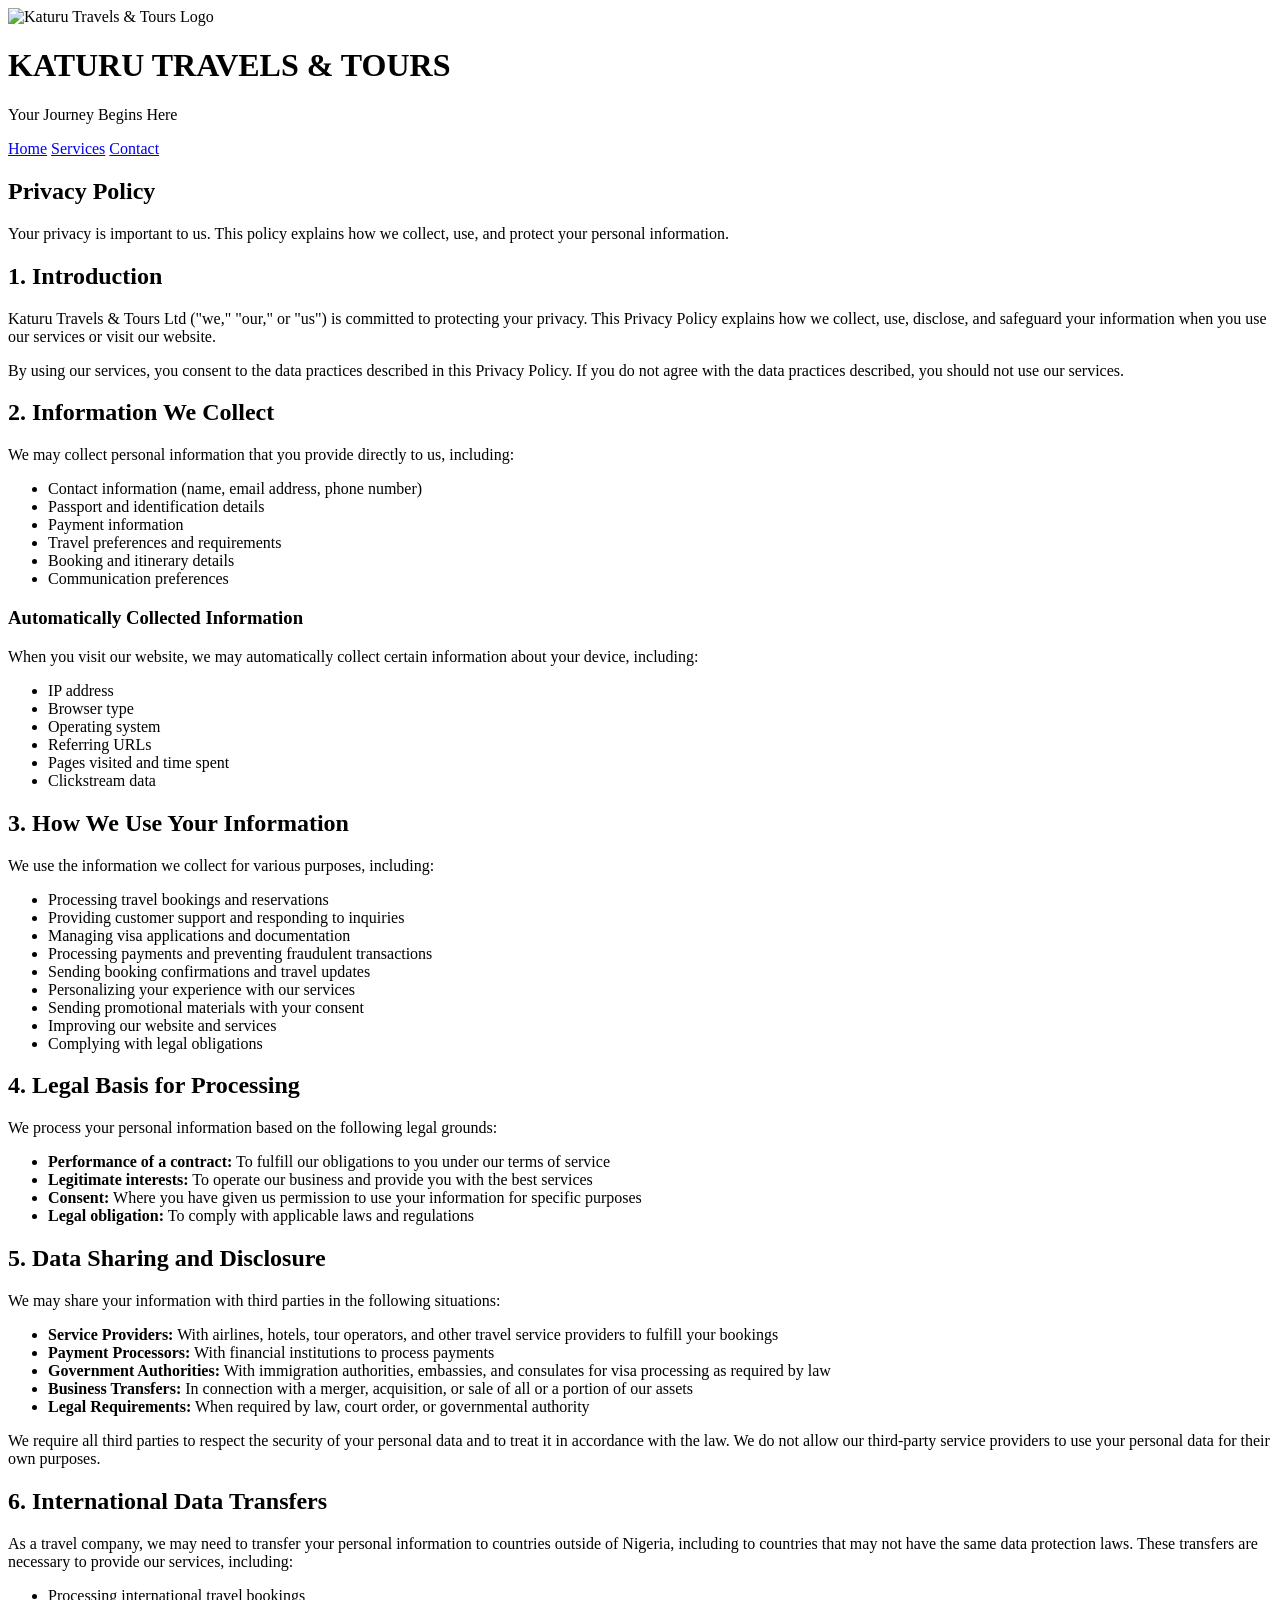
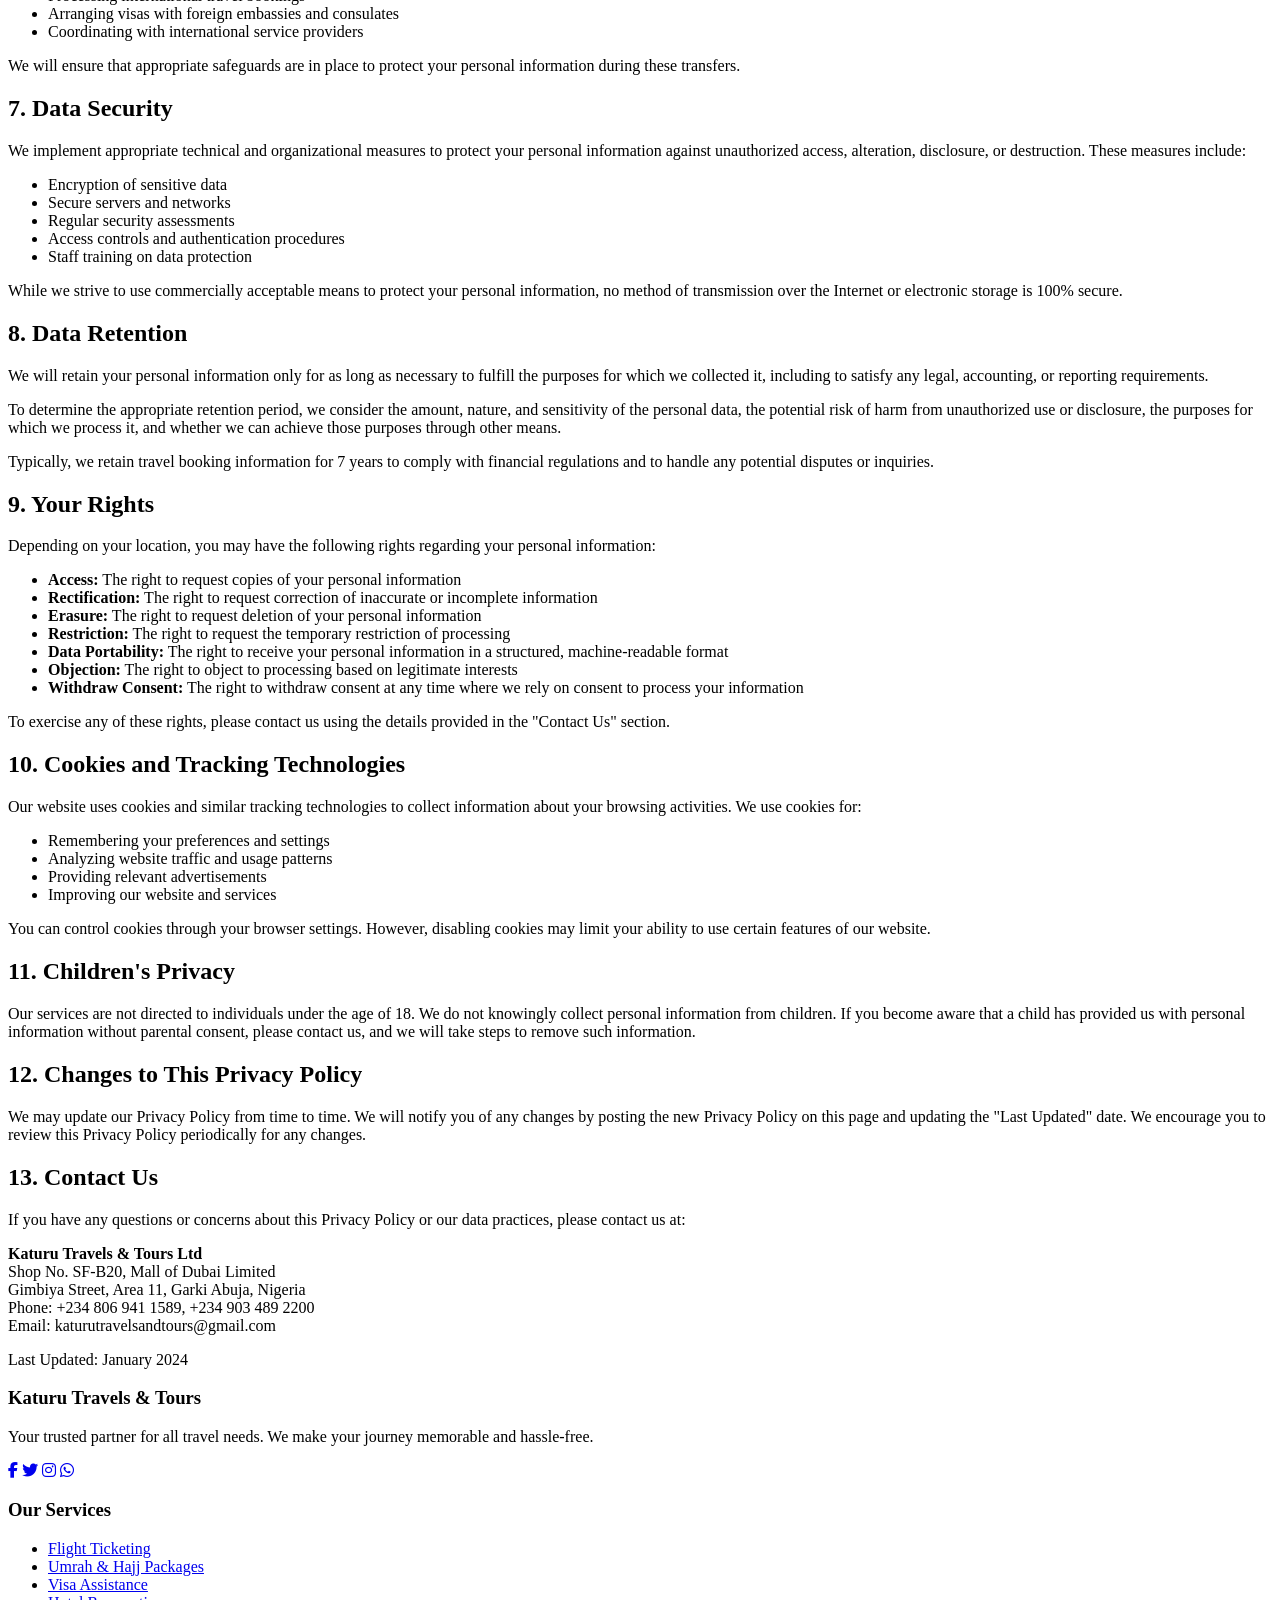
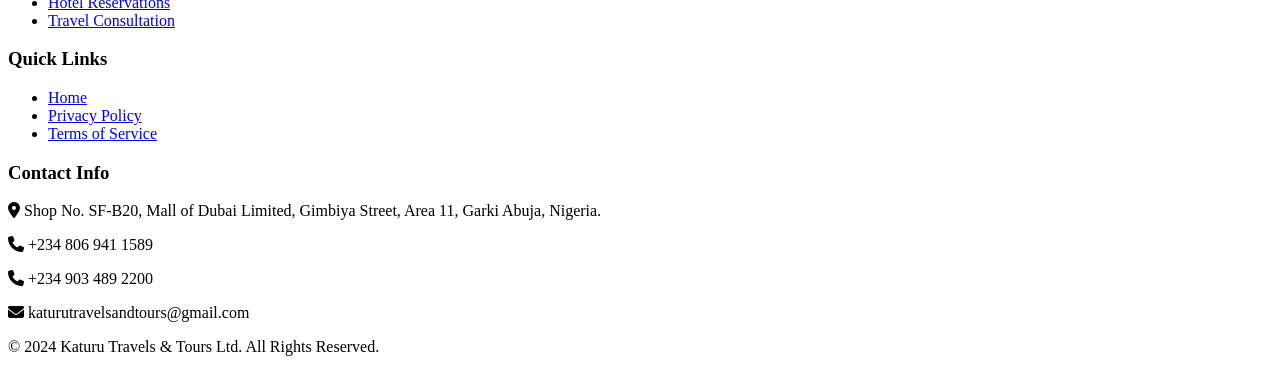
==== privacy-policy.html @ 01b36bdd "Files Upload" ====
<!DOCTYPE html>
<html lang="en">
<head>
    <meta charset="UTF-8">
    <meta name="viewport" content="width=device-width, initial-scale=1.0">
    <title>Privacy Policy - Katuru Travels & Tours</title>
    <link rel="stylesheet" href="https://cdnjs.cloudflare.com/ajax/libs/font-awesome/6.4.0/css/all.min.css">
    <link rel="stylesheet" href="../css/privacy.css">
    <link rel="stylesheet" href="../css/style.css">
</head>
<body>
    <!-- Header -->
    <header>
        <div class="header-container">
            <div class="logo">
                <div class="logo-img-container">
                    <img src="../images/logo.png" alt="Katuru Travels & Tours Logo" class="logo-image">
                </div>
                <div class="logo-text">
                    <h1>KATURU TRAVELS & TOURS</h1>
                    <p>Your Journey Begins Here</p>
                </div>
            </div>
            <nav class="nav-links">
                <a href="../html/index.html">Home</a>
                <a href="../html/index.html">Services</a>
                <a href="../html/index.html">Contact</a>
            </nav>
        </div>
    </header>

    <!-- Hero Section -->
    <section class="policy-hero">
        <h1>Privacy Policy</h1>
        <p>Your privacy is important to us. This policy explains how we collect, use, and protect your personal information.</p>
    </section>

    <!-- Policy Content -->
    <div class="policy-content">
        <div class="policy-section">
            <h2>1. Introduction</h2>
            <p>Katuru Travels & Tours Ltd ("we," "our," or "us") is committed to protecting your privacy. This Privacy Policy explains how we collect, use, disclose, and safeguard your information when you use our services or visit our website.</p>
            <p>By using our services, you consent to the data practices described in this Privacy Policy. If you do not agree with the data practices described, you should not use our services.</p>
        </div>

        <div class="policy-section">
            <h2>2. Information We Collect</h2>
            <p>We may collect personal information that you provide directly to us, including:</p>
            <ul>
                <li>Contact information (name, email address, phone number)</li>
                <li>Passport and identification details</li>
                <li>Payment information</li>
                <li>Travel preferences and requirements</li>
                <li>Booking and itinerary details</li>
                <li>Communication preferences</li>
            </ul>
            
            <h3>Automatically Collected Information</h3>
            <p>When you visit our website, we may automatically collect certain information about your device, including:</p>
            <ul>
                <li>IP address</li>
                <li>Browser type</li>
                <li>Operating system</li>
                <li>Referring URLs</li>
                <li>Pages visited and time spent</li>
                <li>Clickstream data</li>
            </ul>
        </div>

        <div class="policy-section">
            <h2>3. How We Use Your Information</h2>
            <p>We use the information we collect for various purposes, including:</p>
            <ul>
                <li>Processing travel bookings and reservations</li>
                <li>Providing customer support and responding to inquiries</li>
                <li>Managing visa applications and documentation</li>
                <li>Processing payments and preventing fraudulent transactions</li>
                <li>Sending booking confirmations and travel updates</li>
                <li>Personalizing your experience with our services</li>
                <li>Sending promotional materials with your consent</li>
                <li>Improving our website and services</li>
                <li>Complying with legal obligations</li>
            </ul>
        </div>

        <div class="policy-section">
            <h2>4. Legal Basis for Processing</h2>
            <p>We process your personal information based on the following legal grounds:</p>
            <ul>
                <li><strong>Performance of a contract:</strong> To fulfill our obligations to you under our terms of service</li>
                <li><strong>Legitimate interests:</strong> To operate our business and provide you with the best services</li>
                <li><strong>Consent:</strong> Where you have given us permission to use your information for specific purposes</li>
                <li><strong>Legal obligation:</strong> To comply with applicable laws and regulations</li>
            </ul>
        </div>

        <div class="policy-section">
            <h2>5. Data Sharing and Disclosure</h2>
            <p>We may share your information with third parties in the following situations:</p>
            <ul>
                <li><strong>Service Providers:</strong> With airlines, hotels, tour operators, and other travel service providers to fulfill your bookings</li>
                <li><strong>Payment Processors:</strong> With financial institutions to process payments</li>
                <li><strong>Government Authorities:</strong> With immigration authorities, embassies, and consulates for visa processing as required by law</li>
                <li><strong>Business Transfers:</strong> In connection with a merger, acquisition, or sale of all or a portion of our assets</li>
                <li><strong>Legal Requirements:</strong> When required by law, court order, or governmental authority</li>
            </ul>
            
            <div class="highlight">
                <p>We require all third parties to respect the security of your personal data and to treat it in accordance with the law. We do not allow our third-party service providers to use your personal data for their own purposes.</p>
            </div>
        </div>

        <div class="policy-section">
            <h2>6. International Data Transfers</h2>
            <p>As a travel company, we may need to transfer your personal information to countries outside of Nigeria, including to countries that may not have the same data protection laws. These transfers are necessary to provide our services, including:</p>
            <ul>
                <li>Processing international travel bookings</li>
                <li>Arranging visas with foreign embassies and consulates</li>
                <li>Coordinating with international service providers</li>
            </ul>
            <p>We will ensure that appropriate safeguards are in place to protect your personal information during these transfers.</p>
        </div>

        <div class="policy-section">
            <h2>7. Data Security</h2>
            <p>We implement appropriate technical and organizational measures to protect your personal information against unauthorized access, alteration, disclosure, or destruction. These measures include:</p>
            <ul>
                <li>Encryption of sensitive data</li>
                <li>Secure servers and networks</li>
                <li>Regular security assessments</li>
                <li>Access controls and authentication procedures</li>
                <li>Staff training on data protection</li>
            </ul>
            <p>While we strive to use commercially acceptable means to protect your personal information, no method of transmission over the Internet or electronic storage is 100% secure.</p>
        </div>

        <div class="policy-section">
            <h2>8. Data Retention</h2>
            <p>We will retain your personal information only for as long as necessary to fulfill the purposes for which we collected it, including to satisfy any legal, accounting, or reporting requirements.</p>
            <p>To determine the appropriate retention period, we consider the amount, nature, and sensitivity of the personal data, the potential risk of harm from unauthorized use or disclosure, the purposes for which we process it, and whether we can achieve those purposes through other means.</p>
            <p>Typically, we retain travel booking information for 7 years to comply with financial regulations and to handle any potential disputes or inquiries.</p>
        </div>

        <div class="policy-section">
            <h2>9. Your Rights</h2>
            <p>Depending on your location, you may have the following rights regarding your personal information:</p>
            <ul>
                <li><strong>Access:</strong> The right to request copies of your personal information</li>
                <li><strong>Rectification:</strong> The right to request correction of inaccurate or incomplete information</li>
                <li><strong>Erasure:</strong> The right to request deletion of your personal information</li>
                <li><strong>Restriction:</strong> The right to request the temporary restriction of processing</li>
                <li><strong>Data Portability:</strong> The right to receive your personal information in a structured, machine-readable format</li>
                <li><strong>Objection:</strong> The right to object to processing based on legitimate interests</li>
                <li><strong>Withdraw Consent:</strong> The right to withdraw consent at any time where we rely on consent to process your information</li>
            </ul>
            <p>To exercise any of these rights, please contact us using the details provided in the "Contact Us" section.</p>
        </div>

        <div class="policy-section">
            <h2>10. Cookies and Tracking Technologies</h2>
            <p>Our website uses cookies and similar tracking technologies to collect information about your browsing activities. We use cookies for:</p>
            <ul>
                <li>Remembering your preferences and settings</li>
                <li>Analyzing website traffic and usage patterns</li>
                <li>Providing relevant advertisements</li>
                <li>Improving our website and services</li>
            </ul>
            <p>You can control cookies through your browser settings. However, disabling cookies may limit your ability to use certain features of our website.</p>
        </div>

        <div class="policy-section">
            <h2>11. Children's Privacy</h2>
            <p>Our services are not directed to individuals under the age of 18. We do not knowingly collect personal information from children. If you become aware that a child has provided us with personal information without parental consent, please contact us, and we will take steps to remove such information.</p>
        </div>

        <div class="policy-section">
            <h2>12. Changes to This Privacy Policy</h2>
            <p>We may update our Privacy Policy from time to time. We will notify you of any changes by posting the new Privacy Policy on this page and updating the "Last Updated" date. We encourage you to review this Privacy Policy periodically for any changes.</p>
        </div>

        <div class="policy-section">
            <h2>13. Contact Us</h2>
            <p>If you have any questions or concerns about this Privacy Policy or our data practices, please contact us at:</p>
            <p><strong>Katuru Travels & Tours Ltd</strong><br>
            Shop No. SF-B20, Mall of Dubai Limited<br>
            Gimbiya Street, Area 11, Garki Abuja, Nigeria<br>
            Phone: +234 806 941 1589, +234 903 489 2200<br>
            Email: katurutravelsandtours@gmail.com</p>
        </div>

        <p class="update-date">Last Updated: January 2024</p>
    </div>

    <!-- Footer -->
    <footer>
        <div class="footer-container">
            <div class="footer-col">
                <h3>Katuru Travels & Tours</h3>
                <p>Your trusted partner for all travel needs. We make your journey memorable and hassle-free.</p>
                <div class="social-icons">
                    <a href="https://www.facebook.com/profile.php?id=61578586058037"><i class="fab fa-facebook-f"></i></a>
                    <a href="https://x.com/Katurutravels"><i class="fab fa-twitter"></i></a>
                    <a href="https://www.instagram.com/katurutravelsandtours/"><i class="fab fa-instagram"></i></a>
                    <a href="https://www.instagram.com/katurutravelsandtours/"><i class="fab fa-whatsapp"></i></a>
                </div>
            </div>
            <div class="footer-col">
                <h3>Our Services</h3>
                <ul class="footer-links">
                    <li><a href="../index.html#services">Flight Ticketing</a></li>
                    <li><a href="../index.html#services">Umrah & Hajj Packages</a></li>
                    <li><a href="../index.html#services">Visa Assistance</a></li>
                    <li><a href="../index.html#services">Hotel Reservations</a></li>
                    <li><a href="../index.html#services">Travel Consultation</a></li>
                </ul>
            </div>
            <div class="footer-col">
                <h3>Quick Links</h3>
                <ul class="footer-links">
                    <li><a href="../html/index.html">Home</a></li>
                    <li><a href="privacy-policy.html">Privacy Policy</a></li>
                    <li><a href="#">Terms of Service</a></li>
                </ul>
            </div>
            <div class="footer-col">
                <h3>Contact Info</h3>
                <p><i class="fas fa-map-marker-alt"></i> Shop No. SF-B20, Mall of Dubai Limited, Gimbiya Street, Area 11, Garki Abuja, Nigeria.</p>
                <p><i class="fas fa-phone"></i> +234 806 941 1589</p>
                <p><i class="fas fa-phone"></i> +234 903 489 2200</p>
                <p><i class="fas fa-envelope"></i> katurutravelsandtours@gmail.com</p>
            </div>
        </div>
        <div class="copyright">
            <p>&copy; 2024 Katuru Travels & Tours Ltd. All Rights Reserved.</p>
        </div>
    </footer>

    
        <script src="../javascript/privacy.js"></script>
    
</body>
</html>
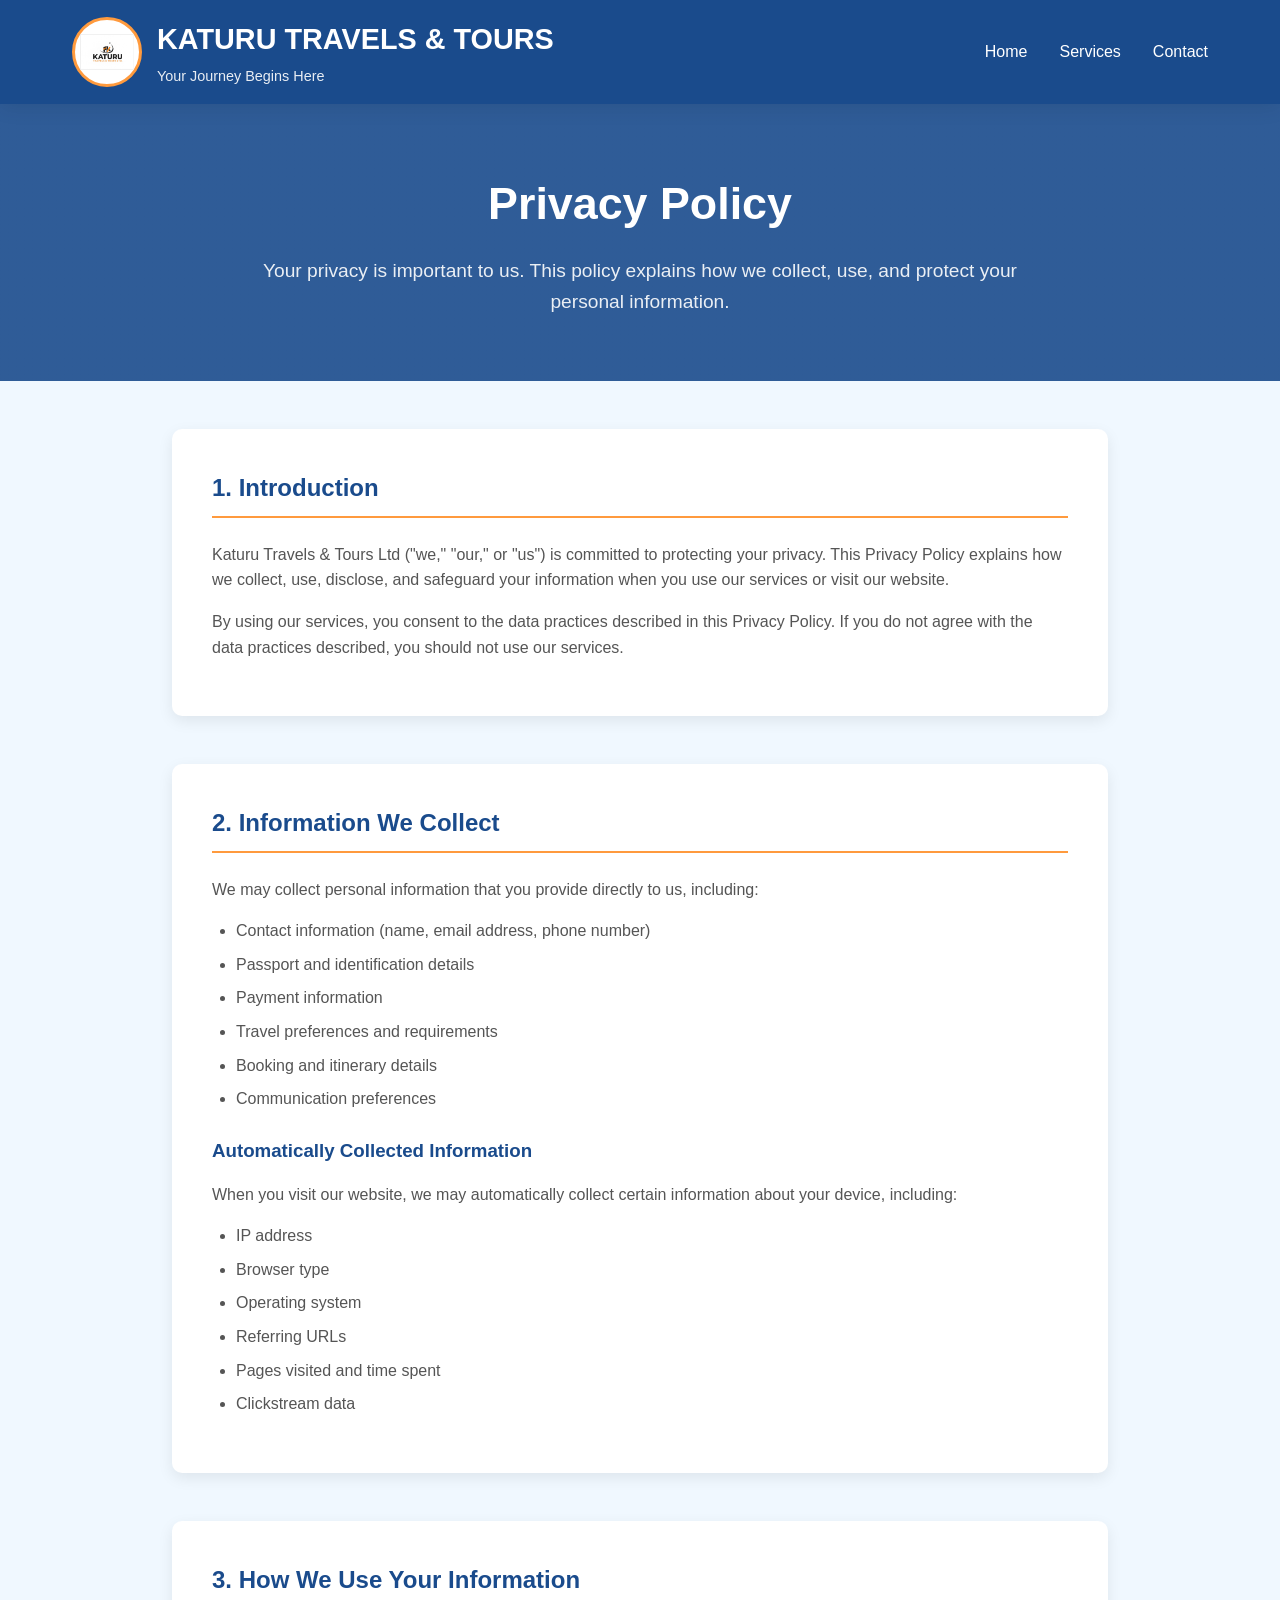
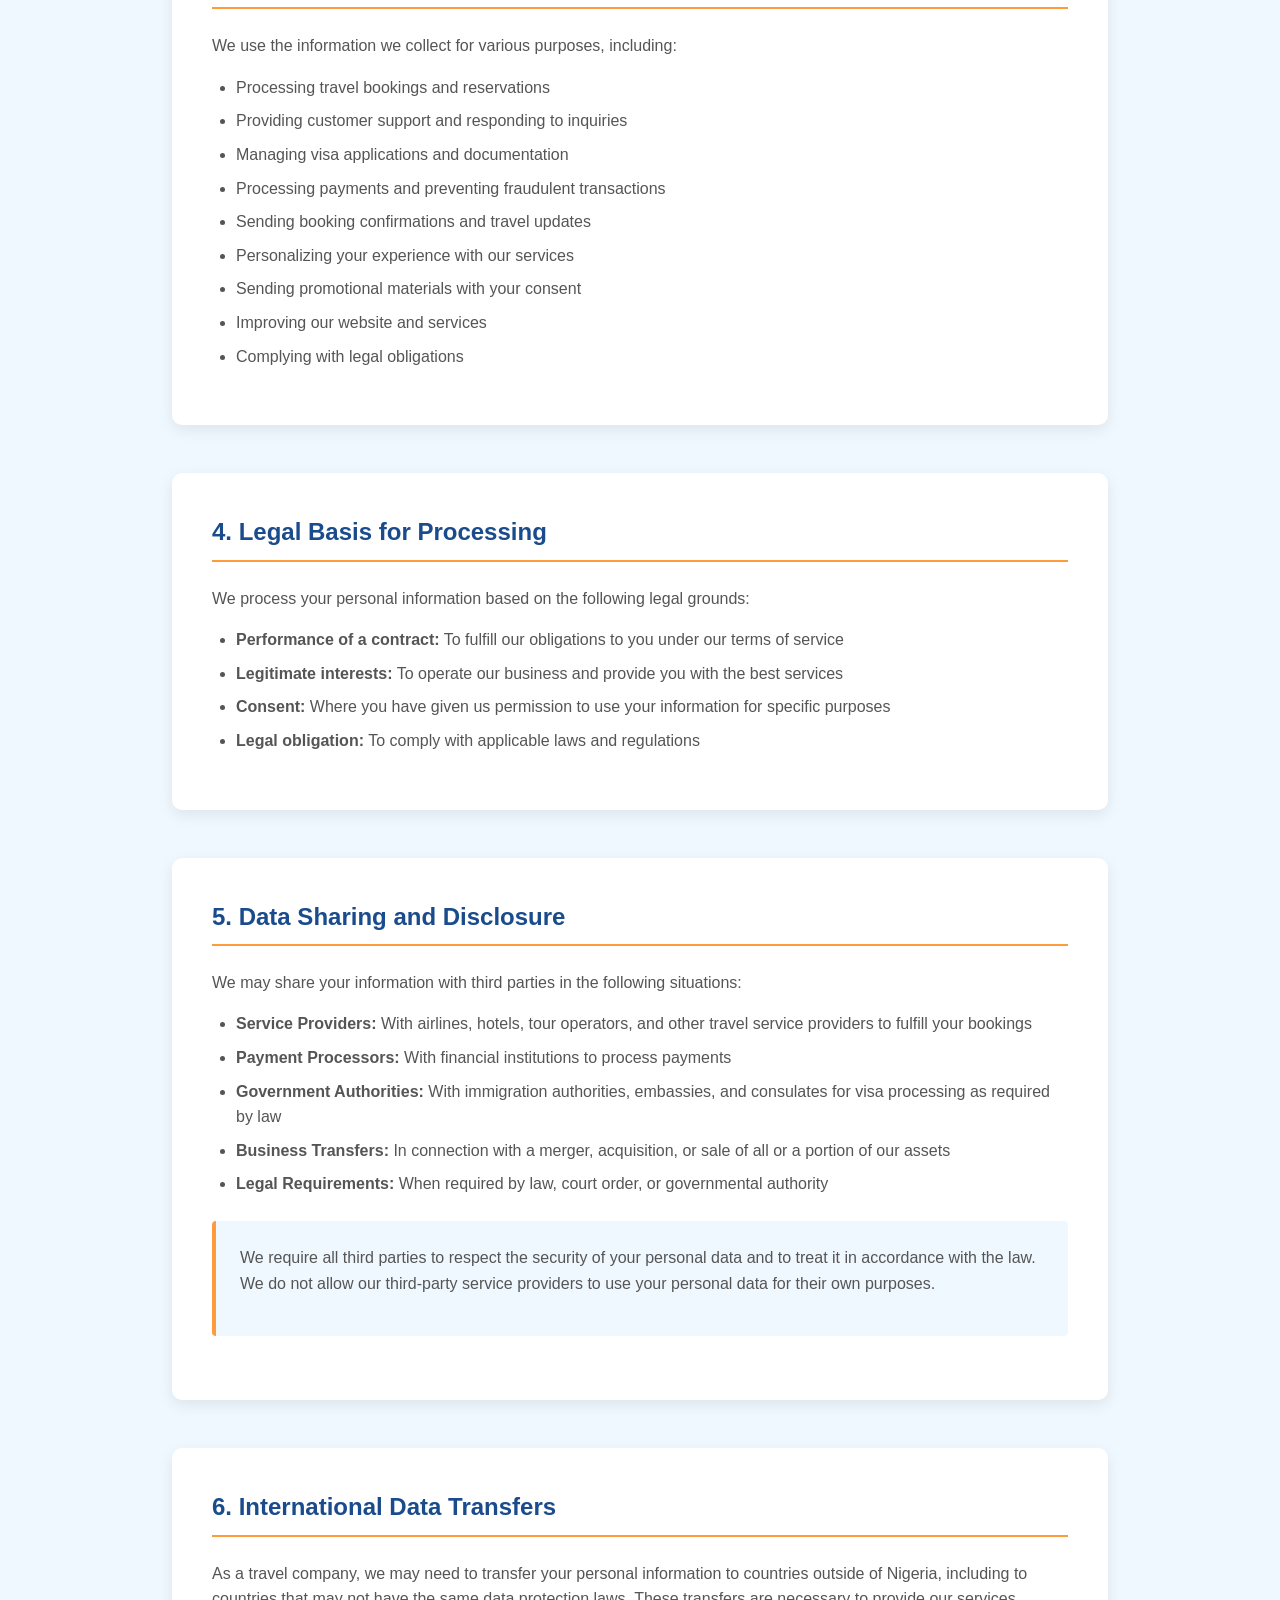
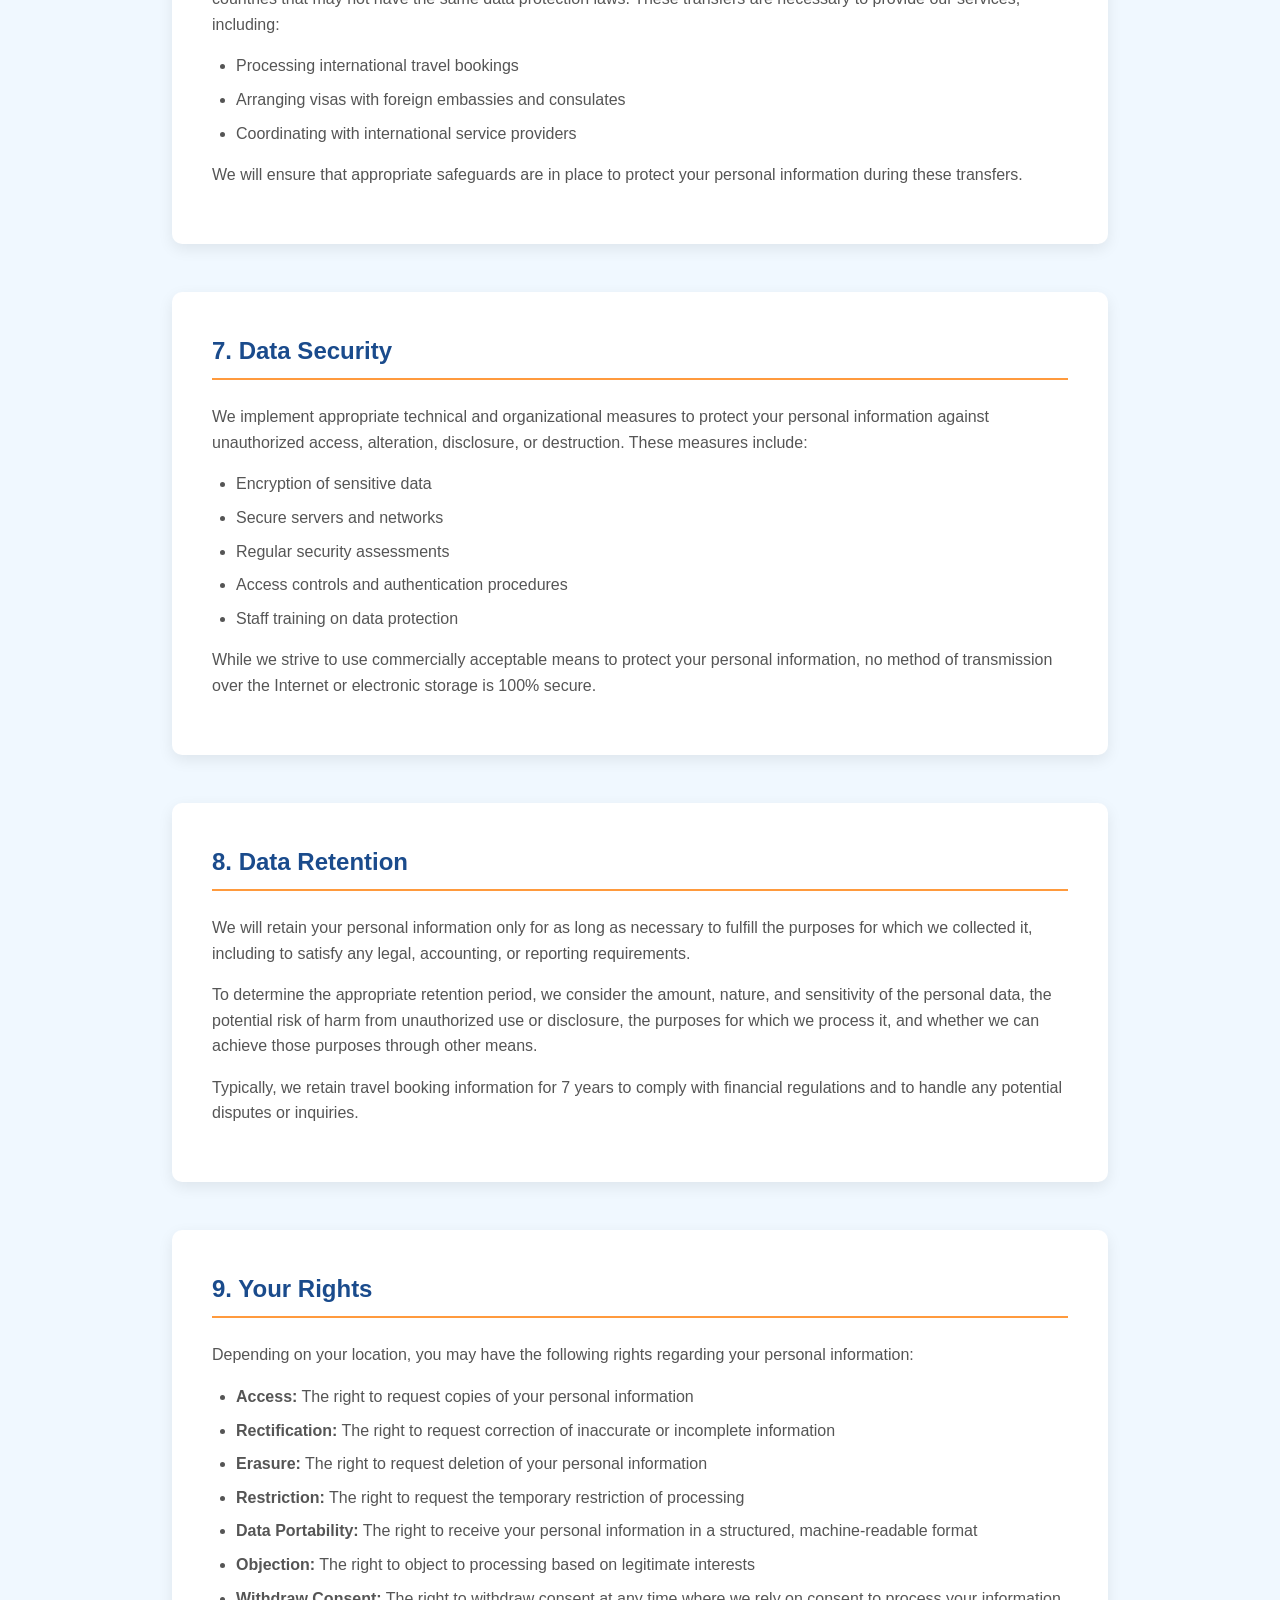
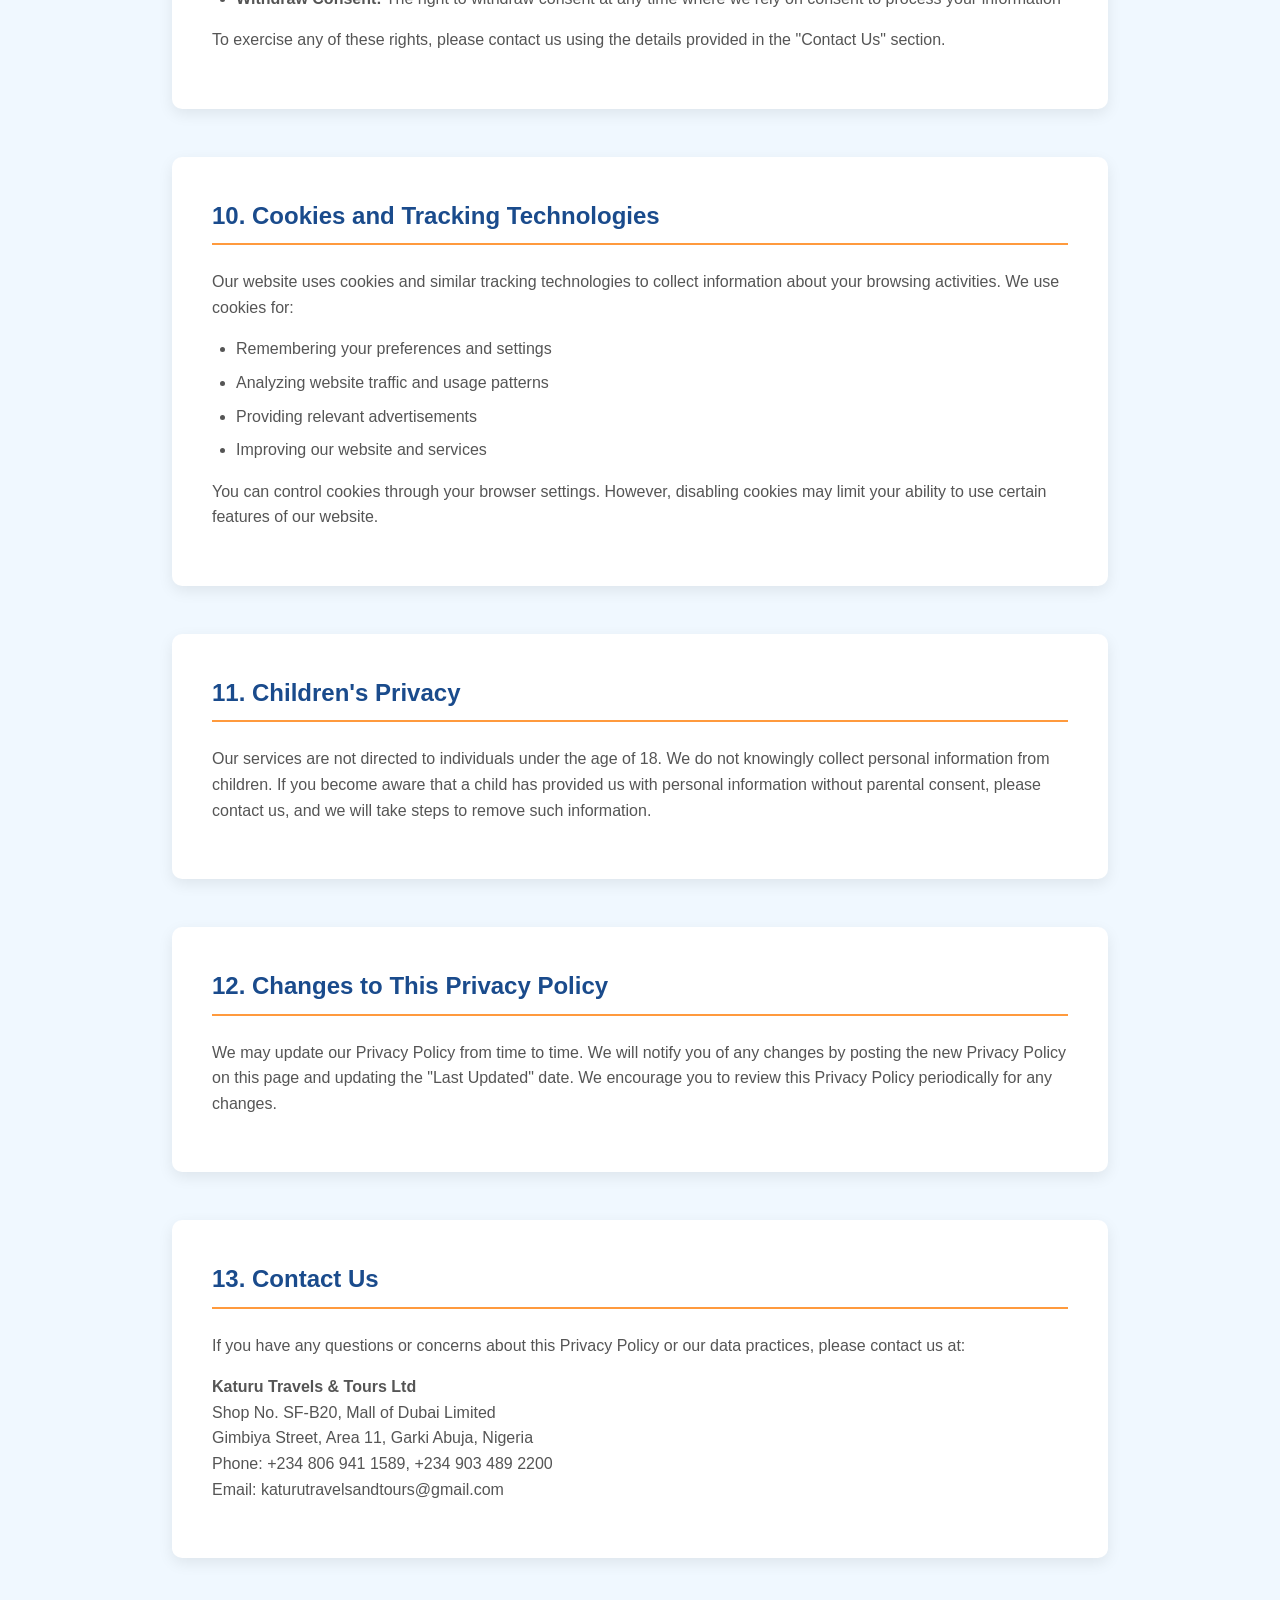
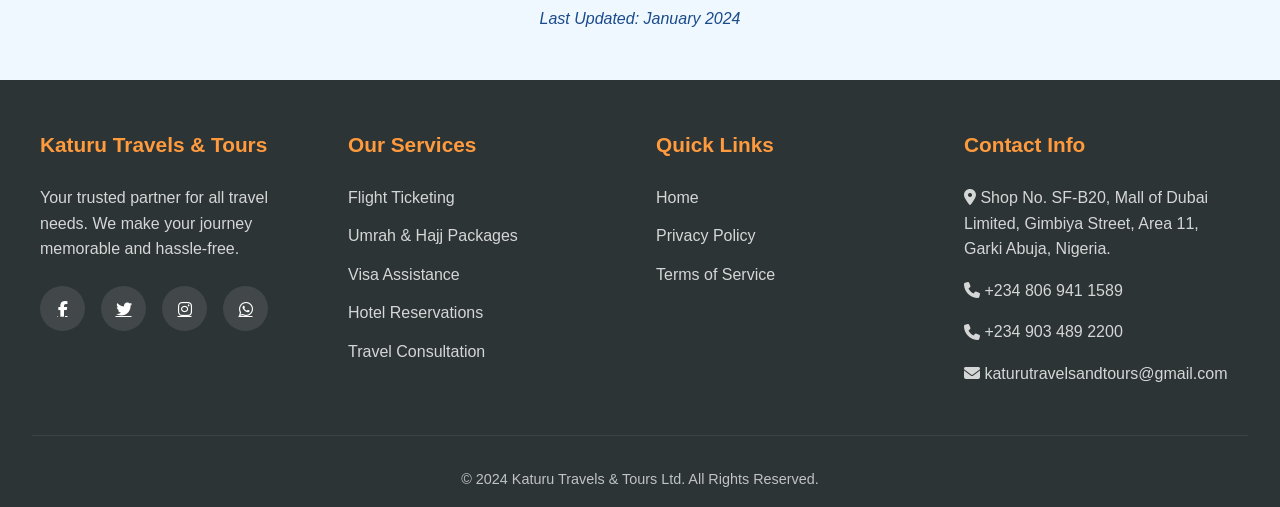
==== commit 770324a9: "updated the href links" ====
--- a/privacy-policy.html
+++ b/privacy-policy.html
@@ -5,8 +5,8 @@
     <meta name="viewport" content="width=device-width, initial-scale=1.0">
     <title>Privacy Policy - Katuru Travels & Tours</title>
     <link rel="stylesheet" href="https://cdnjs.cloudflare.com/ajax/libs/font-awesome/6.4.0/css/all.min.css">
-    <link rel="stylesheet" href="../css/privacy.css">
-    <link rel="stylesheet" href="../css/style.css">
+    <link rel="stylesheet" href="privacy.css">
+    <link rel="stylesheet" href="style.css">
 </head>
 <body>
     <!-- Header -->
@@ -14,7 +14,7 @@
         <div class="header-container">
             <div class="logo">
                 <div class="logo-img-container">
-                    <img src="../images/logo.png" alt="Katuru Travels & Tours Logo" class="logo-image">
+                    <img src="logo.png" alt="Katuru Travels & Tours Logo" class="logo-image">
                 </div>
                 <div class="logo-text">
                     <h1>KATURU TRAVELS & TOURS</h1>
@@ -22,9 +22,9 @@
                 </div>
             </div>
             <nav class="nav-links">
-                <a href="../html/index.html">Home</a>
-                <a href="../html/index.html">Services</a>
-                <a href="../html/index.html">Contact</a>
+                <a href="index.html">Home</a>
+                <a href="index.html">Services</a>
+                <a href="index.html">Contact</a>
             </nav>
         </div>
     </header>
@@ -217,7 +217,7 @@
             <div class="footer-col">
                 <h3>Quick Links</h3>
                 <ul class="footer-links">
-                    <li><a href="../html/index.html">Home</a></li>
+                    <li><a href="index.html">Home</a></li>
                     <li><a href="privacy-policy.html">Privacy Policy</a></li>
                     <li><a href="#">Terms of Service</a></li>
                 </ul>
@@ -239,4 +239,4 @@
         <script src="../javascript/privacy.js"></script>
     
 </body>
-</html>+</html>
--- a/privacy.css
+++ b/privacy.css
@@ -0,0 +1,316 @@
+
+        :root {
+            --primary-color: #1a4b8c;
+            --secondary-color: #ff9a3d;
+            --accent-color: #ff6b6b;
+            --light-color: #f0f8ff;
+            --dark-color: #2d3436;
+        }
+
+        * {
+            margin: 0;
+            padding: 0;
+            box-sizing: border-box;
+            font-family: 'Segoe UI', Tahoma, Geneva, Verdana, sans-serif;
+        }
+
+        body {
+            background-color: var(--light-color);
+            color: var(--dark-color);
+            line-height: 1.6;
+            scroll-behavior: smooth;
+        }
+
+        /* Header Styles */
+        header {
+            background-color: var(--primary-color);
+            color: white;
+            padding: 1rem 0;
+            position: sticky;
+            top: 0;
+            z-index: 100;
+            box-shadow: 0 2px 20px rgba(0, 0, 0, 0.1);
+        }
+
+        .header-container {
+            display: flex;
+            justify-content: space-between;
+            align-items: center;
+            max-width: 1200px;
+            margin: 0 auto;
+            padding: 0 2rem;
+        }
+
+        .logo {
+            display: flex;
+            align-items: center;
+        }
+
+        .logo-img-container {
+            width: 70px;
+            height: 70px;
+            border-radius: 50%;
+            overflow: hidden;
+            border: 3px solid var(--secondary-color);
+            margin-right: 15px;
+            display: flex;
+            align-items: center;
+            justify-content: center;
+            background-color: white;
+            padding: 5px;
+        }
+
+        .logo-image {
+            width: 100%;
+            height: 100%;
+            object-fit: contain;
+        }
+
+        .logo-text h1 {
+            font-size: 1.8rem;
+            font-weight: 700;
+            margin-bottom: 0.2rem;
+            color: white;
+        }
+
+        .logo-text p {
+            font-size: 0.9rem;
+            opacity: 0.9;
+            color: white;
+        }
+
+        /* Navigation */
+        .nav-links {
+            display: flex;
+            gap: 2rem;
+        }
+
+        .nav-links a {
+            color: white;
+            text-decoration: none;
+            font-weight: 500;
+            transition: color 0.3s ease;
+        }
+
+        .nav-links a:hover {
+            color: var(--secondary-color);
+        }
+
+        .hamburger {
+            display: none;
+            flex-direction: column;
+            cursor: pointer;
+        }
+
+        .hamburger span {
+            width: 25px;
+            height: 3px;
+            background: white;
+            margin: 2px 0;
+            transition: all 0.3s ease;
+        }
+
+        /* Hero Section */
+        .policy-hero {
+            background: linear-gradient(rgba(26, 75, 140, 0.9), rgba(26, 75, 140, 0.9));
+            padding: 4rem 2rem;
+            text-align: center;
+            color: white;
+        }
+
+        .policy-hero h1 {
+            font-size: 2.8rem;
+            margin-bottom: 1rem;
+        }
+
+        .policy-hero p {
+            font-size: 1.2rem;
+            max-width: 800px;
+            margin: 0 auto;
+            opacity: 0.9;
+        }
+
+        /* Policy Content */
+        .policy-content {
+            max-width: 1000px;
+            margin: 3rem auto;
+            padding: 0 2rem;
+        }
+
+        .policy-section {
+            margin-bottom: 3rem;
+            background: white;
+            padding: 2.5rem;
+            border-radius: 10px;
+            box-shadow: 0 5px 15px rgba(0, 0, 0, 0.08);
+        }
+
+        .policy-section h2 {
+            color: var(--primary-color);
+            margin-bottom: 1.5rem;
+            padding-bottom: 0.5rem;
+            border-bottom: 2px solid var(--secondary-color);
+        }
+
+        .policy-section h3 {
+            color: var(--primary-color);
+            margin: 1.5rem 0 1rem;
+        }
+
+        .policy-section p, .policy-section ul {
+            margin-bottom: 1rem;
+            color: #555;
+        }
+
+        .policy-section ul {
+            padding-left: 1.5rem;
+        }
+
+        .policy-section li {
+            margin-bottom: 0.5rem;
+        }
+
+        .highlight {
+            background-color: var(--light-color);
+            padding: 1.5rem;
+            border-left: 4px solid var(--secondary-color);
+            margin: 1.5rem 0;
+            border-radius: 4px;
+        }
+
+        .update-date {
+            text-align: center;
+            font-style: italic;
+            color: var(--primary-color);
+            margin-top: 3rem;
+        }
+
+        /* Footer */
+        footer {
+            background: var(--dark-color);
+            color: white;
+            padding: 3rem 2rem 1rem;
+        }
+
+        .footer-container {
+            display: grid;
+            grid-template-columns: repeat(auto-fit, minmax(250px, 1fr));
+            gap: 2rem;
+            max-width: 1200px;
+            margin: 0 auto;
+        }
+
+        .footer-col h3 {
+            font-size: 1.3rem;
+            margin-bottom: 1.5rem;
+            color: var(--secondary-color);
+        }
+
+        .footer-col p {
+            margin-bottom: 1rem;
+            opacity: 0.8;
+        }
+
+        .footer-links {
+            list-style: none;
+        }
+
+        .footer-links li {
+            margin-bottom: 0.8rem;
+        }
+
+        .footer-links a {
+            color: white;
+            text-decoration: none;
+            opacity: 0.8;
+            transition: all 0.3s;
+        }
+
+        .footer-links a:hover {
+            opacity: 1;
+            color: var(--secondary-color);
+        }
+
+        .social-icons {
+            display: flex;
+            gap: 1rem;
+            margin-top: 1.5rem;
+        }
+
+        .social-icons a {
+            display: inline-flex;
+            align-items: center;
+            justify-content: center;
+            width: 45px;
+            height: 45px;
+            background-color: rgba(255, 255, 255, 0.1);
+            border-radius: 50%;
+            color: white;
+            transition: all 0.3s;
+        }
+
+        .social-icons a:hover {
+            background-color: var(--secondary-color);
+            color: var(--primary-color);
+            transform: translateY(-3px);
+        }
+
+        .copyright {
+            text-align: center;
+            padding-top: 2rem;
+            margin-top: 2rem;
+            border-top: 1px solid rgba(255, 255, 255, 0.1);
+            opacity: 0.7;
+            font-size: 0.9rem;
+        }
+
+        /* Responsive Design */
+        @media (max-width: 768px) {
+            .header-container {
+                flex-direction: column;
+                text-align: center;
+            }
+            
+            .logo {
+                margin-bottom: 1rem;
+                justify-content: center;
+            }
+            
+            .logo-img-container {
+                width: 60px;
+                height: 60px;
+                margin-right: 10px;
+            }
+            
+            .logo-text h1 {
+                font-size: 1.5rem;
+            }
+            
+            .logo-text p {
+                font-size: 0.8rem;
+            }
+            
+            .nav-links {
+                flex-direction: column;
+                gap: 1rem;
+                margin-top: 1rem;
+            }
+            
+            .policy-hero h1 {
+                font-size: 2.2rem;
+            }
+            
+            .policy-hero p {
+                font-size: 1rem;
+            }
+            
+            .policy-section {
+                padding: 1.5rem;
+            }
+        }
+
+        /* Smooth scrolling */
+        html {
+            scroll-behavior: smooth;
+        }
+    
--- a/style.css
+++ b/style.css
@@ -0,0 +1,887 @@
+:root {
+    --primary-color: #1a4b8c;
+    --secondary-color: #ff9a3d;
+    --accent-color: #ff6b6b;
+    --light-color: #f0f8ff;
+    --dark-color: #2d3436;
+}
+
+* {
+    margin: 0;
+    padding: 0;
+    box-sizing: border-box;
+    font-family: 'Segoe UI', Tahoma, Geneva, Verdana, sans-serif;
+}
+
+body {
+    background-color: var(--light-color);
+    color: var(--dark-color);
+    line-height: 1.6;
+    scroll-behavior: smooth;
+}
+
+/* Header Styles */
+header {
+    background-color: var(--primary-color);
+    color: white;
+    padding: 1rem 0;
+    position: sticky;
+    top: 0;
+    z-index: 100;
+    box-shadow: 0 2px 20px rgba(0, 0, 0, 0.1);
+    animation: slideDown 0.6s ease-out;
+}
+
+@keyframes slideDown {
+    from {
+        transform: translateY(-100%);
+        opacity: 0;
+    }
+    to {
+        transform: translateY(0);
+        opacity: 1;
+    }
+}
+
+.header-container {
+    display: flex;
+    justify-content: space-between;
+    align-items: center;
+    max-width: 1200px;
+    margin: 0 auto;
+    padding: 0 2rem;
+}
+
+.logo {
+    display: flex;
+    align-items: center;
+    animation: fadeInLeft 1s ease-out;
+}
+
+@keyframes fadeInLeft {
+    from {
+        opacity: 0;
+        transform: translateX(-30px);
+    }
+    to {
+        opacity: 1;
+        transform: translateX(0);
+    }
+}
+
+.logo-img-container {
+    width: 70px;
+    height: 70px;
+    border-radius: 50%;
+    overflow: hidden;
+    border: 3px solid var(--secondary-color);
+    margin-right: 15px;
+    display: flex;
+    align-items: center;
+    justify-content: center;
+    background-color: white;
+    padding: 5px;
+    animation: pulse 2s infinite;
+}
+
+@keyframes pulse {
+    0% {
+        transform: scale(1);
+        box-shadow: 0 0 0 rgba(255, 154, 61, 0.4);
+    }
+    50% {
+        transform: scale(1.05);
+        box-shadow: 0 0 20px rgba(255, 154, 61, 0.8);
+    }
+    100% {
+        transform: scale(1);
+        box-shadow: 0 0 0 rgba(255, 154, 61, 0.4);
+    }
+}
+
+.logo-image {
+    width: 100%;
+    height: 100%;
+    object-fit: contain;
+    transition: transform 0.3s ease;
+}
+
+.logo-image:hover {
+    transform: rotate(5deg);
+}
+
+.logo-text h1 {
+    font-size: 1.8rem;
+    font-weight: 700;
+    margin-bottom: 0.2rem;
+    color: white;
+}
+
+.logo-text p {
+    font-size: 0.9rem;
+    opacity: 0.9;
+    color: white;
+}
+
+/* Hero Section */
+.hero {
+    background: linear-gradient(rgba(26, 75, 140, 0.9), rgba(26, 75, 140, 0.9)),
+                url('https://images.unsplash.com/photo-1488646953014-85cb44e25828?ixlib=rb-4.0.3&auto=format&fit=crop&w=1470&q=80');
+    background-size: cover;
+    background-position: center;
+    height: 100vh;
+    display: flex;
+    align-items: center;
+    justify-content: center;
+    text-align: center;
+    color: white;
+    padding: 2rem;
+    position: relative;
+    overflow: hidden;
+}
+
+.hero::before {
+    content: '';
+    position: absolute;
+    top: 0;
+    left: 0;
+    width: 100%;
+    height: 100%;
+    background: linear-gradient(45deg, var(--primary-color) 0%, transparent 100%);
+    animation: gradientShift 8s ease-in-out infinite;
+}
+
+@keyframes gradientShift {
+    0%, 100% {
+        opacity: 0.3;
+        transform: scale(1);
+    }
+    50% {
+        opacity: 0.5;
+        transform: scale(1.1);
+    }
+}
+
+.hero-content {
+    max-width: 800px;
+    position: relative;
+    z-index: 2;
+    animation: fadeInUp 1.2s ease-out 0.3s both;
+}
+
+@keyframes fadeInUp {
+    from {
+        opacity: 0;
+        transform: translateY(50px);
+    }
+    to {
+        opacity: 1;
+        transform: translateY(0);
+    }
+}
+
+.hero h2 {
+    font-size: 3.5rem;
+    margin-bottom: 1rem;
+    font-weight: 300;
+    animation: slideInLeft 1s ease-out 0.5s both;
+}
+
+@keyframes slideInLeft {
+    from {
+        opacity: 0;
+        transform: translateX(-100px);
+    }
+    to {
+        opacity: 1;
+        transform: translateX(0);
+    }
+}
+
+.hero p {
+    font-size: 1.3rem;
+    margin-bottom: 2rem;
+    opacity: 0.9;
+    animation: slideInRight 1s ease-out 0.7s both;
+}
+
+@keyframes slideInRight {
+    from {
+        opacity: 0;
+        transform: translateX(100px);
+    }
+    to {
+        opacity: 1;
+        transform: translateX(0);
+    }
+}
+
+.btn {
+    display: inline-block;
+    background-color: var(--secondary-color);
+    color: var(--primary-color);
+    padding: 1rem 2.5rem;
+    border-radius: 50px;
+    text-decoration: none;
+    font-weight: 600;
+    transition: all 0.3s;
+    border: none;
+    cursor: pointer;
+    font-size: 1.1rem;
+    position: relative;
+    overflow: hidden;
+    animation: fadeInUp 1s ease-out 0.9s both;
+}
+
+.btn::before {
+    content: '';
+    position: absolute;
+    top: 0;
+    left: -100%;
+    width: 100%;
+    height: 100%;
+    background: linear-gradient(90deg, transparent, rgba(255, 255, 255, 0.2), transparent);
+    transition: left 0.5s;
+}
+
+.btn:hover::before {
+    left: 100%;
+}
+
+.btn:hover {
+    background-color: white;
+    transform: translateY(-3px) scale(1.05);
+    box-shadow: 0 15px 30px rgba(0, 0, 0, 0.3);
+}
+
+/* Services Section */
+.services {
+    padding: 6rem 2rem;
+    background: white;
+}
+
+.section-title {
+    text-align: center;
+    margin-bottom: 4rem;
+}
+
+.section-title h2 {
+    font-size: 2.8rem;
+    color: var(--primary-color);
+    margin-bottom: 1rem;
+    animation: fadeInUp 1s ease-out both;
+}
+
+.section-title p {
+    color: #666;
+    max-width: 600px;
+    margin: 0 auto;
+    font-size: 1.1rem;
+    animation: fadeInUp 1s ease-out 0.2s both;
+}
+
+.services-grid {
+    display: grid;
+    grid-template-columns: repeat(auto-fit, minmax(300px, 1fr));
+    gap: 2.5rem;
+    max-width: 1200px;
+    margin: 0 auto;
+}
+
+.service-card {
+    background: var(--light-color);
+    padding: 2.5rem;
+    border-radius: 20px;
+    text-align: center;
+    transition: all 0.4s ease;
+    border: 2px solid transparent;
+    opacity: 0;
+    transform: translateY(50px);
+    animation: fadeInUp 0.8s ease-out forwards;
+}
+
+.service-card.visible {
+    opacity: 1;
+    transform: translateY(0);
+}
+
+.service-card:nth-child(1) { animation-delay: 0.1s; }
+.service-card:nth-child(2) { animation-delay: 0.2s; }
+.service-card:nth-child(3) { animation-delay: 0.3s; }
+.service-card:nth-child(4) { animation-delay: 0.4s; }
+.service-card:nth-child(5) { animation-delay: 0.5s; }
+.service-card:nth-child(6) { animation-delay: 0.6s; }
+
+.service-card:hover {
+    transform: translateY(-15px) scale(1.02);
+    border-color: var(--secondary-color);
+    box-shadow: 0 20px 40px rgba(0, 0, 0, 0.15);
+}
+
+.service-icon {
+    width: 80px;
+    height: 80px;
+    background: var(--primary-color);
+    border-radius: 50%;
+    display: flex;
+    align-items: center;
+    justify-content: center;
+    margin: 0 auto 1.5rem;
+    color: white;
+    font-size: 2rem;
+    transition: all 0.3s ease;
+}
+
+.service-card:hover .service-icon {
+    transform: rotate(360deg) scale(1.1);
+    background: var(--secondary-color);
+}
+
+.service-card h3 {
+    color: var(--primary-color);
+    margin-bottom: 1rem;
+    font-size: 1.5rem;
+    transition: color 0.3s ease;
+}
+
+.service-card:hover h3 {
+    color: var(--secondary-color);
+}
+
+.service-card p {
+    color: #666;
+    margin-bottom: 1.5rem;
+}
+
+.service-features {
+    list-style: none;
+    text-align: left;
+}
+
+.service-features li {
+    padding: 0.5rem 0;
+    border-bottom: 1px solid #eee;
+    display: flex;
+    align-items: center;
+    transition: transform 0.3s ease;
+}
+
+.service-features li:hover {
+    transform: translateX(10px);
+}
+
+.service-features li:last-child {
+    border-bottom: none;
+}
+
+.service-features i {
+    color: var(--secondary-color);
+    margin-right: 0.8rem;
+    font-size: 1.1rem;
+    transition: transform 0.3s ease;
+}
+
+.service-features li:hover i {
+    transform: scale(1.2);
+}
+
+/* Why Choose Us */
+.why-us {
+    padding: 6rem 2rem;
+    background: linear-gradient(135deg, var(--primary-color) 0%, #153e75 100%);
+    color: white;
+    position: relative;
+    overflow: hidden;
+}
+
+.why-us::before {
+    content: '';
+    position: absolute;
+    top: 0;
+    left: 0;
+    width: 100%;
+    height: 100%;
+    background: url('data:image/svg+xml,<svg xmlns="http://www.w3.org/2000/svg" viewBox="0 0 100 100"><defs><pattern id="grain" width="100" height="100" patternUnits="userSpaceOnUse"><circle cx="50" cy="50" r="1" fill="rgba(255,255,255,0.1)"/></pattern></defs><rect width="100" height="100" fill="url(%23grain)"/></svg>');
+    animation: float 20s ease-in-out infinite;
+}
+
+@keyframes float {
+    0%, 100% {
+        transform: translateY(0px);
+    }
+    50% {
+        transform: translateY(-20px);
+    }
+}
+
+.features-grid {
+    display: grid;
+    grid-template-columns: repeat(auto-fit, minmax(250px, 1fr));
+    gap: 2rem;
+    max-width: 1200px;
+    margin: 0 auto;
+    position: relative;
+    z-index: 2;
+}
+
+.feature {
+    text-align: center;
+    padding: 2rem;
+    opacity: 0;
+    transform: translateY(30px);
+    animation: fadeInUp 0.8s ease-out forwards;
+}
+
+.feature.visible {
+    opacity: 1;
+    transform: translateY(0);
+}
+
+.feature:nth-child(1) { animation-delay: 0.1s; }
+.feature:nth-child(2) { animation-delay: 0.2s; }
+.feature:nth-child(3) { animation-delay: 0.3s; }
+.feature:nth-child(4) { animation-delay: 0.4s; }
+
+.feature i {
+    font-size: 3rem;
+    color: var(--secondary-color);
+    margin-bottom: 1.5rem;
+    display: inline-block;
+    animation: bounce 2s infinite;
+}
+
+@keyframes bounce {
+    0%, 20%, 50%, 80%, 100% {
+        transform: translateY(0);
+    }
+    40% {
+        transform: translateY(-10px);
+    }
+    60% {
+        transform: translateY(-5px);
+    }
+}
+
+.feature h3 {
+    margin-bottom: 1rem;
+    font-size: 1.4rem;
+}
+
+/* CTA Section */
+.cta {
+    padding: 5rem 2rem;
+    background: var(--secondary-color);
+    text-align: center;
+    color: var(--primary-color);
+    position: relative;
+    overflow: hidden;
+}
+
+.cta::before {
+    content: '';
+    position: absolute;
+    top: 0;
+    left: 0;
+    width: 100%;
+    height: 100%;
+    background: linear-gradient(45deg, transparent 0%, rgba(255, 255, 255, 0.1) 50%, transparent 100%);
+    animation: shimmer 3s infinite;
+}
+
+@keyframes shimmer {
+    0% {
+        transform: translateX(-100%);
+    }
+    100% {
+        transform: translateX(100%);
+    }
+}
+
+.cta h2 {
+    font-size: 2.5rem;
+    margin-bottom: 1.5rem;
+    animation: fadeInUp 1s ease-out both;
+}
+
+.cta p {
+    font-size: 1.2rem;
+    margin-bottom: 2rem;
+    max-width: 700px;
+    margin-left: auto;
+    margin-right: auto;
+    animation: fadeInUp 1s ease-out 0.2s both;
+}
+
+.contact-info {
+    display: flex;
+    justify-content: center;
+    gap: 2rem;
+    flex-wrap: wrap;
+    margin-top: 2rem;
+    animation: fadeInUp 1s ease-out 0.4s both;
+}
+
+.contact-item {
+    display: flex;
+    align-items: center;
+    gap: 0.8rem;
+    font-size: 1.1rem;
+    transition: transform 0.3s ease;
+}
+
+.contact-item:hover {
+    transform: scale(1.1);
+}
+
+.contact-item i {
+    color: var(--primary-color);
+    font-size: 1.3rem;
+    animation: ring 2s infinite;
+}
+
+@keyframes ring {
+    0%, 100% {
+        transform: rotate(0deg);
+    }
+    25% {
+        transform: rotate(10deg);
+    }
+    75% {
+        transform: rotate(-10deg);
+    }
+}
+
+/* Footer */
+footer {
+    background: var(--dark-color);
+    color: white;
+    padding: 3rem 2rem 1rem;
+    animation: fadeInUp 1s ease-out both;
+}
+
+.footer-container {
+    display: grid;
+    grid-template-columns: repeat(auto-fit, minmax(250px, 1fr));
+    gap: 2rem;
+    max-width: 1200px;
+    margin: 0 auto;
+}
+
+.footer-col {
+    opacity: 0;
+    transform: translateY(20px);
+    animation: fadeInUp 0.8s ease-out forwards;
+}
+
+.footer-col:nth-child(1) { animation-delay: 0.1s; }
+.footer-col:nth-child(2) { animation-delay: 0.2s; }
+.footer-col:nth-child(3) { animation-delay: 0.3s; }
+.footer-col:nth-child(4) { animation-delay: 0.4s; }
+
+.footer-col.visible {
+    opacity: 1;
+    transform: translateY(0);
+}
+
+.footer-col h3 {
+    font-size: 1.3rem;
+    margin-bottom: 1.5rem;
+    color: var(--secondary-color);
+}
+
+.footer-col p {
+    margin-bottom: 1rem;
+    opacity: 0.8;
+}
+
+.footer-links {
+    list-style: none;
+}
+
+.footer-links li {
+    margin-bottom: 0.8rem;
+    transition: transform 0.3s ease;
+}
+
+.footer-links li:hover {
+    transform: translateX(5px);
+}
+
+.footer-links a {
+    color: white;
+    text-decoration: none;
+    opacity: 0.8;
+    transition: all 0.3s;
+}
+
+.footer-links a:hover {
+    opacity: 1;
+    color: var(--secondary-color);
+}
+
+.social-icons {
+    display: flex;
+    gap: 1rem;
+    margin-top: 1.5rem;
+}
+
+.social-icons a {
+    display: inline-flex;
+    align-items: center;
+    justify-content: center;
+    width: 45px;
+    height: 45px;
+    background-color: rgba(255, 255, 255, 0.1);
+    border-radius: 50%;
+    color: white;
+    transition: all 0.3s;
+    animation: pulse 2s infinite;
+}
+
+.social-icons a:hover {
+    background-color: var(--secondary-color);
+    color: var(--primary-color);
+    transform: translateY(-3px) scale(1.1);
+    animation: none;
+}
+
+.copyright {
+    text-align: center;
+    padding-top: 2rem;
+    margin-top: 2rem;
+    border-top: 1px solid rgba(255, 255, 255, 0.1);
+    opacity: 0.7;
+    font-size: 0.9rem;
+}
+
+/* Chatbot */
+.chatbot-container {
+    position: fixed;
+    bottom: 30px;
+    right: 30px;
+    z-index: 99;
+    animation: bounceIn 1s ease-out;
+}
+
+@keyframes bounceIn {
+    0% {
+        opacity: 0;
+        transform: scale(0.3);
+    }
+    50% {
+        transform: scale(1.05);
+    }
+    70% {
+        transform: scale(0.9);
+    }
+    100% {
+        opacity: 1;
+        transform: scale(1);
+    }
+}
+
+.chatbot-btn {
+    width: 70px;
+    height: 70px;
+    border-radius: 50%;
+    background-color: var(--secondary-color);
+    color: var(--primary-color);
+    border: none;
+    font-size: 1.8rem;
+    cursor: pointer;
+    box-shadow: 0 8px 25px rgba(0, 0, 0, 0.2);
+    display: flex;
+    align-items: center;
+    justify-content: center;
+    transition: all 0.3s;
+    animation: pulse 2s infinite;
+}
+
+.chatbot-btn:hover {
+    transform: scale(1.1) rotate(5deg);
+    box-shadow: 0 12px 30px rgba(0, 0, 0, 0.3);
+    animation: none;
+}
+
+.chatbot-window {
+    position: absolute;
+    bottom: 90px;
+    right: 0;
+    width: 380px;
+    background-color: white;
+    border-radius: 20px;
+    box-shadow: 0 15px 40px rgba(0, 0, 0, 0.2);
+    overflow: hidden;
+    display: none;
+    animation: slideInUp 0.3s ease-out;
+}
+
+@keyframes slideInUp {
+    from {
+        opacity: 0;
+        transform: translateY(30px);
+    }
+    to {
+        opacity: 1;
+        transform: translateY(0);
+    }
+}
+
+.chatbot-header {
+    background-color: var(--primary-color);
+    color: white;
+    padding: 1.2rem;
+    display: flex;
+    align-items: center;
+    justify-content: space-between;
+}
+
+.chatbot-header h3 {
+    font-size: 1.3rem;
+}
+
+.close-chatbot {
+    background: none;
+    border: none;
+    color: white;
+    font-size: 1.3rem;
+    cursor: pointer;
+    transition: transform 0.3s ease;
+}
+
+.close-chatbot:hover {
+    transform: rotate(90deg);
+}
+
+.chatbot-messages {
+    height: 350px;
+    padding: 1.2rem;
+    overflow-y: auto;
+    background: #fafafa;
+}
+
+.chatbot-input {
+    display: flex;
+    padding: 1.2rem;
+    border-top: 2px solid #eee;
+    background: white;
+}
+
+.chatbot-input input {
+    flex: 1;
+    padding: 1rem;
+    border: 2px solid #ddd;
+    border-radius: 25px;
+    margin-right: 0.8rem;
+    font-size: 1rem;
+    transition: border-color 0.3s ease;
+}
+
+.chatbot-input input:focus {
+    outline: none;
+    border-color: var(--secondary-color);
+}
+
+.send-btn {
+    background-color: var(--secondary-color);
+    color: var(--primary-color);
+    border: none;
+    border-radius: 50%;
+    width: 45px;
+    height: 45px;
+    cursor: pointer;
+    font-size: 1.2rem;
+    transition: all 0.3s ease;
+}
+
+.send-btn:hover {
+    transform: scale(1.1) rotate(15deg);
+}
+
+/* Scroll Animations */
+.service-card, .feature, .footer-col {
+    opacity: 0;
+    transform: translateY(50px);
+    transition: all 0.8s ease-out;
+}
+
+.service-card.visible, .feature.visible, .footer-col.visible {
+    opacity: 1;
+    transform: translateY(0);
+}
+
+/* Responsive Design */
+@media (max-width: 768px) {
+    .header-container {
+        flex-direction: column;
+        text-align: center;
+    }
+    
+    .logo {
+        margin-bottom: 1rem;
+        justify-content: center;
+    }
+    
+    .logo-img-container {
+        width: 60px;
+        height: 60px;
+        margin-right: 10px;
+    }
+    
+    .logo-text h1 {
+        font-size: 1.5rem;
+    }
+    
+    .logo-text p {
+        font-size: 0.8rem;
+    }
+    
+    .hero h2 {
+        font-size: 2.5rem;
+    }
+    
+    .hero p {
+        font-size: 1.1rem;
+    }
+    
+    .services-grid {
+        grid-template-columns: 1fr;
+    }
+    
+    .contact-info {
+        flex-direction: column;
+        gap: 1rem;
+    }
+    
+    .chatbot-window {
+        width: 90%;
+        right: 5%;
+    }
+    
+    .service-card, .feature, .footer-col {
+        animation-delay: 0s !important;
+    }
+}
+
+/* Smooth scrolling */
+html {
+    scroll-behavior: smooth;
+}
+
+/* Custom scrollbar */
+::-webkit-scrollbar {
+    width: 8px;
+}
+
+::-webkit-scrollbar-track {
+    background: var(--light-color);
+}
+
+::-webkit-scrollbar-thumb {
+    background: var(--secondary-color);
+    border-radius: 4px;
+}
+
+::-webkit-scrollbar-thumb:hover {
+    background: var(--primary-color);
+}
